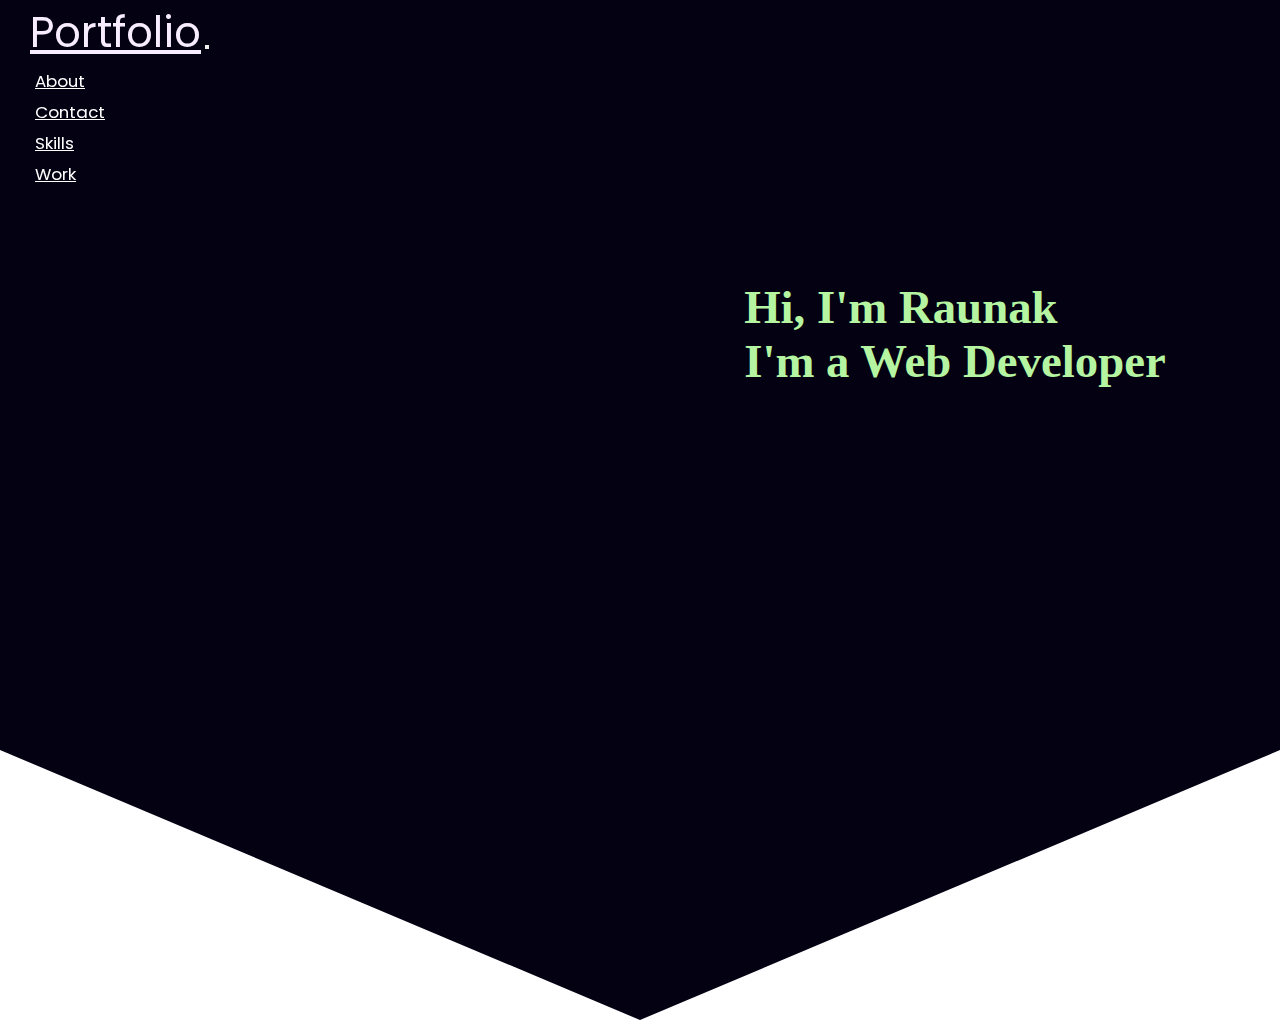
==== index.html @ c0ab07e9 "Rename portfolio.html to index.html" ====
<!DOCTYPE html>
<html lang="en">
<head>
    <meta charset="UTF-8">
    <meta name="viewport" content="width=device-width, initial-scale=1.0">
    <link rel="preconnect" href="https://fonts.gstatic.com">
    
    <link href="https://cdn.jsdelivr.net/npm/bootstrap@5.0.0-beta1/dist/css/bootstrap.min.css" rel="stylesheet" integrity="sha384-giJF6kkoqNQ00vy+HMDP7azOuL0xtbfIcaT9wjKHr8RbDVddVHyTfAAsrekwKmP1" crossorigin="anonymous">    
    <link href="https://fonts.googleapis.com/css2?family=Poppins:wght@700&display=swap" rel="stylesheet">
    
    <link rel="stylesheet" href="style.css">

    <!-- <script type="text/javascript" src="js/bootstrap.js"></script> -->
    <title>Portfolio</title>
</head>
<body>
    <div class="main">
        <nav class="navbar navbar-expand-lg navbar-dark bg-dark">
            <div class="container-fluid">
              <a class="navbar-brand" href="#">Portfolio</a>
              <button class="navbar-toggler" type="button" data-bs-toggle="collapse" data-bs-target="#navbarNav" aria-controls="navbarNav" aria-expanded="false" aria-label="Toggle navigation">
                <span class="navbar-toggler-icon"></span>
              </button>
              <div class="collapse navbar-collapse" id="navbarNav">
                <ul class="navbar-nav">
                  <li class="nav-item">
                    <a class="nav-link" href="#">About</a>
                  </li>
                  <li class="nav-item">
                    <a class="nav-link" href="#">Contact</a>
                  </li>
                  <li class="nav-item">
                    <a class="nav-link" href="#">Skills</a>
                  </li>
                  <li class="nav-item">
                    <a class="nav-link" href="#">Work</a>
                  </li>
                </ul>
              </div>
            </div>
          </nav>
        <div class="sections">
            <section class=" section1">
                <div class="flex banner">
                    <img class="gif" src="https://www.bing.com/th/id/OGC.33a3015f696e202f21450770d7701856?pid=1.7&rurl=https%3a%2f%2fthecreationlab.co.uk%2ffiles%2f9314%2f9812%2f4707%2fgiphy_22.gif&ehk=UzmX8Ec1AzAa86I2QJNVmBgooqD%2bVft1MtMii6np6lQ%3d" alt="">
                    <h1 class="text">Hi, I'm Raunak <br> I'm a Web Developer</h1>
                </div>
            </section>
            <section></section>
        </div>
        <div class="footer">
        </div>       
    </div> 
</body>

<script src="portfolio.js"></script>
<!-- JavaScript Bundle with Popper -->
<script src="https://cdn.jsdelivr.net/npm/bootstrap@5.0.0-beta1/dist/js/bootstrap.bundle.min.js" integrity="sha384-ygbV9kiqUc6oa4msXn9868pTtWMgiQaeYH7/t7LECLbyPA2x65Kgf80OJFdroafW" crossorigin="anonymous"></script>

</html>
---- style.css ----
* {
    margin: 0;
    padding: 0;
}
.flex {
    display: flex;
    justify-content: center;
    align-items: center;
}
.navbar {
    position: sticky !important;
}
.navbar {
    position: fixed !important;
    height: 120px;
    background-color: rgb(4, 1, 19) !important;
    width: 100%;
    padding: 0;
}
.navbar-brand {

    font-family: poppins;
    margin-left: 30px;
    font-size: calc(4px + 3vw);
    color :rgb(248, 236, 255) !important ;
}
.navbar-collapse {
    font-family: poppins;
    justify-content: flex-end !important;
    font-size: 1.3em;
}
.nav-link {
    color: rgb(255, 255, 255) !important;
    padding : 25px 35px 25px 35px !important;
    /* width: 160px; */
    font-size: calc(4px + 1vw);

}
.nav-item :hover{
    background-color: rgb(58, 58, 55) !important;
    color :rgb(129, 245, 111) !important;
    border-radius: 10px;
    text-align: center;
}
.show {
    position: absolute;
    top : 100px;
    width: 200px;
    right : 0;
    padding: 3px;
    z-index: 1;
    display: flex;
    align-items: center;

    animation-name: example;
    animation-duration: .5s;
}
@keyframes example {
    0%  {top:-1000px;}
  
    100% {top:120px;}
  }

.show > .navbar-nav {  
    background-color: rgb(21, 21, 22);
    display: flex;
    align-items: center;
    flex-direction: column;
    /* padding: 10px; */
    border-radius: 10px;
    font-size: calc(2px + 1.5vw);
    

}
.show > .navbar-nav > .nav-item :hover {
    background-color: rgb(58, 58, 55) !important;
    color :rgb(129, 245, 111) !important;
    border-radius: 10px;
    text-align: center;
}


/* Sections */

.sections{
    position: absolute;
    top : 120px;
    width: 100%;
    z-index: -1;
    overflow-x: hidden;

}
.section1 {
    height: 100vh;
    width: 100%;
    background-color: rgb(4, 1, 19) !important;
    clip-path: polygon(0 0, 100% 0, 100% 70%, 50% 100%, 0 70%);
}
.banner {
    padding-top: 160px;   
}
.gif {
    width: 550px;
    border-radius: 10px;
    opacity: 90%;
}
.text{
    height: 100%;
    font-size: calc(2px + 3.5vw);
    color : rgb(181, 245, 161);  
    margin-left: 80px; 
    /* font-family: poppins; */
    animation: colorChange 8s ease infinite;
}

@keyframes colorChange{
    0%{
        color : rgb(32, 116, 212);
    }
    100%{
        color : rgb(115, 248, 115);
    }
}

@media only screen and (max-width: 1000px) {
   .gif{
       transition:linear;
       width: 350px;
   }
   .section1{
       height: 800px;
   }
   .banner{
       flex-direction: column;
       padding-top: 70px;
   }
   .text{
       margin-top: 50px;
       margin-left: 0;
       font-size: calc(2px + 4.5vw);
    }
  }
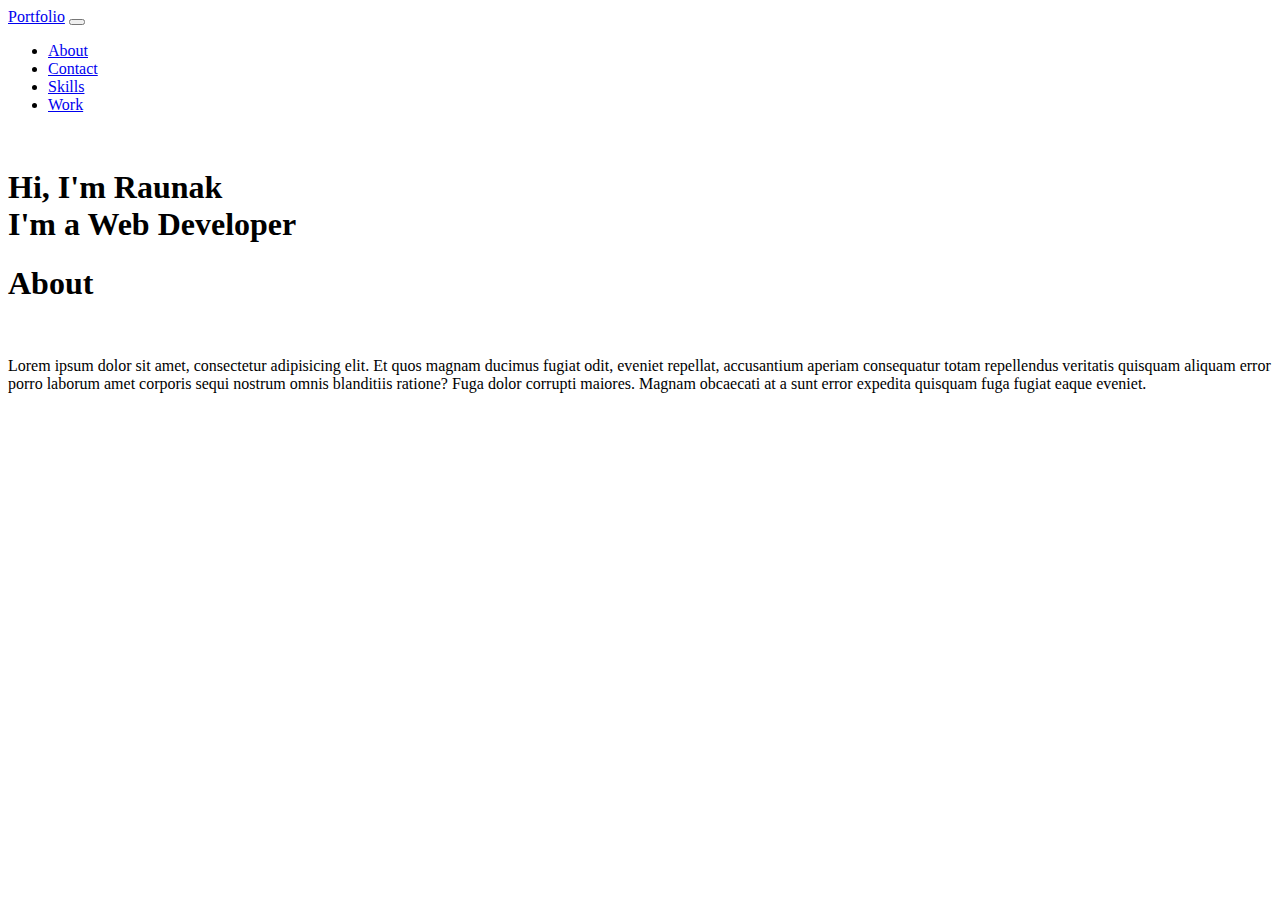
==== commit 019b530f: "Adding about section" ====
--- a/index.html
+++ b/index.html
@@ -8,7 +8,7 @@
     <link href="https://cdn.jsdelivr.net/npm/bootstrap@5.0.0-beta1/dist/css/bootstrap.min.css" rel="stylesheet" integrity="sha384-giJF6kkoqNQ00vy+HMDP7azOuL0xtbfIcaT9wjKHr8RbDVddVHyTfAAsrekwKmP1" crossorigin="anonymous">    
     <link href="https://fonts.googleapis.com/css2?family=Poppins:wght@700&display=swap" rel="stylesheet">
     
-    <link rel="stylesheet" href="style.css">
+    <link rel="stylesheet" href="design.css">
 
     <!-- <script type="text/javascript" src="js/bootstrap.js"></script> -->
     <title>Portfolio</title>
@@ -24,29 +24,35 @@
               <div class="collapse navbar-collapse" id="navbarNav">
                 <ul class="navbar-nav">
                   <li class="nav-item">
-                    <a class="nav-link" href="#">About</a>
+                    <a class="nav-link" href="#about">About</a>
                   </li>
                   <li class="nav-item">
-                    <a class="nav-link" href="#">Contact</a>
+                    <a class="nav-link" href="#contact">Contact</a>
                   </li>
                   <li class="nav-item">
-                    <a class="nav-link" href="#">Skills</a>
+                    <a class="nav-link" href="#skills">Skills</a>
                   </li>
                   <li class="nav-item">
-                    <a class="nav-link" href="#">Work</a>
+                    <a class="nav-link" href="#work">Work</a>
                   </li>
                 </ul>
               </div>
             </div>
           </nav>
         <div class="sections">
-            <section class=" section1">
+            <div class=" section1">
                 <div class="flex banner">
                     <img class="gif" src="https://www.bing.com/th/id/OGC.33a3015f696e202f21450770d7701856?pid=1.7&rurl=https%3a%2f%2fthecreationlab.co.uk%2ffiles%2f9314%2f9812%2f4707%2fgiphy_22.gif&ehk=UzmX8Ec1AzAa86I2QJNVmBgooqD%2bVft1MtMii6np6lQ%3d" alt="">
                     <h1 class="text">Hi, I'm Raunak <br> I'm a Web Developer</h1>
                 </div>
-            </section>
-            <section></section>
+            </div>
+            <div class="flex section2" id="about">
+                <h1 class="about-title">About</h1>
+                <div class="flex banner2">
+                    <img class = "dp" src="https://media-exp1.licdn.com/dms/image/C4E03AQFyDLAaTT2ALQ/profile-displayphoto-shrink_400_400/0/1610435355416?e=1617235200&v=beta&t=aSXuijLBYOyFaY25B_j-qpwomSBiXaTzRUh28vUC7uM" alt="">
+                    <p class="flex content">Lorem ipsum dolor sit amet, consectetur adipisicing elit. Et quos magnam ducimus fugiat odit, eveniet repellat, accusantium aperiam consequatur totam repellendus veritatis quisquam aliquam error porro laborum amet corporis sequi nostrum omnis blanditiis ratione? Fuga dolor corrupti maiores. Magnam obcaecati at a sunt error expedita quisquam fuga fugiat eaque eveniet.</p>
+                </div>     
+            </div>
         </div>
         <div class="footer">
         </div>       
@@ -55,6 +61,7 @@
 
 <script src="portfolio.js"></script>
 <!-- JavaScript Bundle with Popper -->
+<script src="https://ajax.googleapis.com/ajax/libs/jquery/3.4.1/jquery.min.js"></script>
 <script src="https://cdn.jsdelivr.net/npm/bootstrap@5.0.0-beta1/dist/js/bootstrap.bundle.min.js" integrity="sha384-ygbV9kiqUc6oa4msXn9868pTtWMgiQaeYH7/t7LECLbyPA2x65Kgf80OJFdroafW" crossorigin="anonymous"></script>
 
 </html>
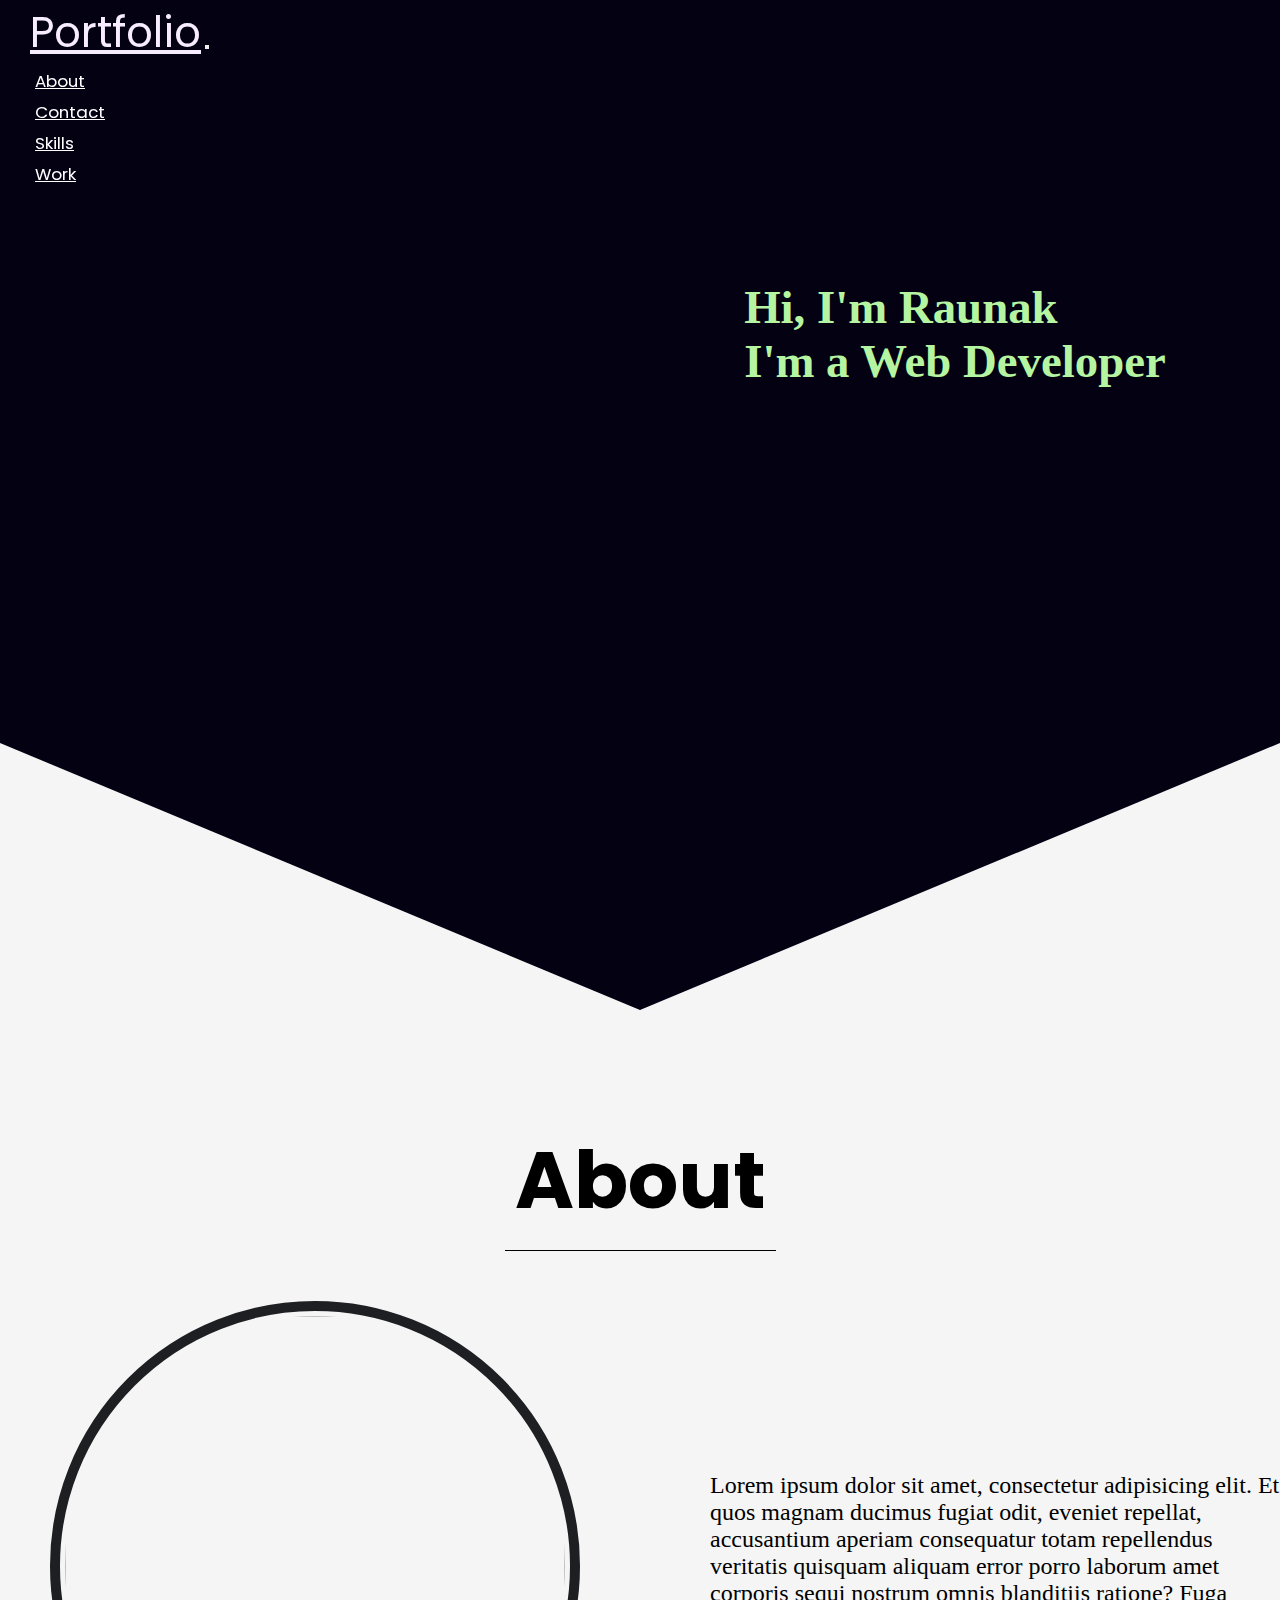
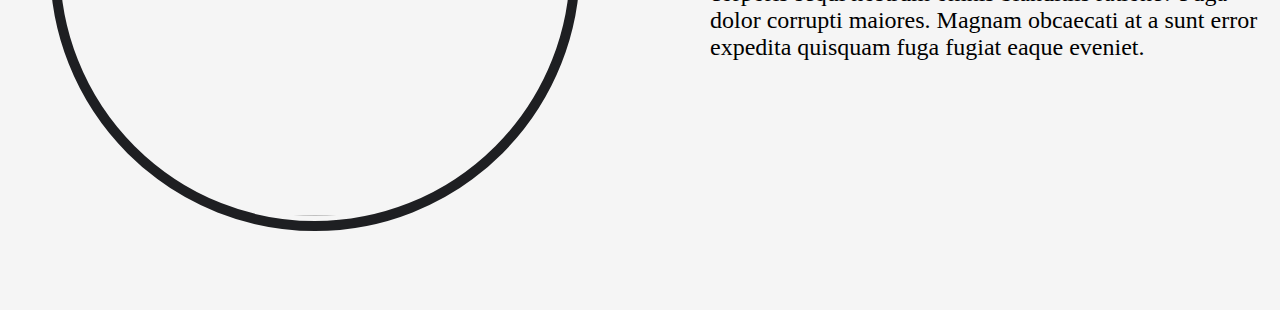
==== commit 6fa34aee: "adding contact banner" ====
--- a/index.html
+++ b/index.html
@@ -53,6 +53,11 @@
                     <p class="flex content">Lorem ipsum dolor sit amet, consectetur adipisicing elit. Et quos magnam ducimus fugiat odit, eveniet repellat, accusantium aperiam consequatur totam repellendus veritatis quisquam aliquam error porro laborum amet corporis sequi nostrum omnis blanditiis ratione? Fuga dolor corrupti maiores. Magnam obcaecati at a sunt error expedita quisquam fuga fugiat eaque eveniet.</p>
                 </div>     
             </div>
+            <div class="section3" id="contact">
+                <div class="banner3">
+
+                </div>
+            </div>
         </div>
         <div class="footer">
         </div>       
--- a/design.css
+++ b/design.css
@@ -0,0 +1,280 @@
+* {
+    margin: 0;
+    padding: 0;
+}
+html{
+    scroll-behavior: smooth;
+}
+.flex {
+    display: flex;
+    justify-content: center;
+    align-items: center;
+}
+.navbar {
+    position: sticky !important;
+}
+.navbar {
+    position: fixed !important;
+    height: 120px;
+    background-color: rgb(4, 1, 19) !important;
+    width: 100%;
+    padding: 0;
+}
+.navbar-brand {
+
+    font-family: poppins;
+    margin-left: 30px;
+    font-size: calc(4px + 3vw);
+    color :rgb(248, 236, 255) !important ;
+}
+.navbar-collapse {
+    font-family: poppins;
+    justify-content: flex-end !important;
+    font-size: 1.3em;
+}
+.nav-link {
+    color: rgb(255, 255, 255) !important;
+    padding : 25px 35px 25px 35px !important;
+    font-size: calc(4px + 1vw);
+
+}
+.nav-item :hover{
+    background-color: rgb(58, 58, 55) !important;
+    color :rgb(129, 245, 111) !important;
+    border-radius: 10px;
+    text-align: center;
+}
+.show {
+    position: absolute;
+    top : 120px;
+    width: 200px;
+    right : 0;
+    padding: 3px;
+    z-index: 1;
+    display: flex;
+    align-items: center;
+
+    animation-name: example;
+    animation-duration: .5s;
+}
+@keyframes example {
+    0%  {top:-1000px;}
+  
+    100% {top:120px;}
+  }
+
+.show > .navbar-nav {  
+    background-color: rgb(21, 21, 22);
+    display: flex;
+    align-items: center;
+    flex-direction: column;
+    /* padding: 10px; */
+    border-radius: 10px;
+    font-size: calc(2px + 1.5vw);
+}
+.nav-item :hover {
+    background-color: rgb(58, 58, 55) !important;
+    color :rgb(129, 245, 111) !important;
+    border-radius: 10px;
+    text-align: center;
+}
+
+/* Sections */
+.sections{
+    position: absolute;
+    top : 120px;
+    width: 100%;
+    z-index: -1;
+    overflow-x: hidden;
+    background: whitesmoke;
+}
+
+.section1 {
+    height: 890px;
+    width: 100%;
+    background-color: rgb(4, 1, 19) !important;
+    clip-path: polygon(0 0, 100% 0, 100% 70%, 50% 100%, 0 70%);
+}
+.banner {
+    padding-top: 160px;   
+}
+.gif {
+    width: 550px;
+    border-radius: 10px;
+    opacity: 90%;
+}
+.text{
+    height: 100%;
+    font-size: calc(2px + 3.5vw);
+    color : rgb(181, 245, 161);  
+    margin-left: 80px; 
+    animation: colorChange 8s ease infinite;
+}
+@keyframes colorChange{
+    0%{
+        color : rgb(32, 116, 212);
+    }
+    100%{
+        color : rgb(115, 248, 115);
+    }
+}
+  /* Section 2 */
+
+  .section2{
+      height: 900px;
+      flex-direction: column;
+      background: whitesmoke;
+      justify-content: start;
+    }
+    .about-title{
+        font-family: poppins;
+        font-size: 5rem;
+        padding : 10px;
+        margin-top: 100px;
+        border-bottom: 1px solid black;
+    }
+    .dp{  
+        padding : 5px;
+        border-radius: 100%;
+        border: 10px solid rgb(30, 31, 34);
+        width: 500px;
+        height: 500px;
+        margin : 0 100px 0 50px;
+    }
+    .dp :hover{
+        width: 550px;
+    }
+    .banner2{
+        margin-top: 50px;
+        padding: 0;
+        width: 100%;
+    }
+    .content{
+        max-width: 600px;
+        margin-left: 30px;
+        font-size: 1.5em;
+        overflow: hidden;
+    }
+
+@media only screen and (max-width: 1000px) {
+        /* section1 */
+
+        .gif{
+            width: 350px;
+        }
+        .section1{
+            height: 650px;
+        }
+        .banner{
+            flex-direction: column;
+            padding-top: 20px;
+        }
+        .text{
+            margin-top: 50px;
+            margin-left: 0;
+            font-size: 2em;
+         }
+
+         /* Section 2 */
+
+         .banner2{
+             flex-direction: column;
+         }
+         .about-title{
+             font-size: 3em;
+             padding : 10px;
+             margin-top: 100px;
+         }
+         .dp{
+             width: 350px;
+             height: 350px;
+             margin: auto;
+         }
+         .content{
+            font-size: calc(2px + 3vw);
+            margin : 80px 0 0 0 ;
+            width: 400px;
+            overflow: hidden;
+            padding : 10px;
+         }
+       }
+@media only screen and (max-width: 400px) {
+    
+        /* Nav */
+        .navbar {
+            position: fixed !important;
+            height: 90px;
+            background-color: rgb(4, 1, 19) !important;
+            width: 100%;
+            padding: 0;
+        }
+        .navbar-brand {
+            font-family: poppins;
+            margin-left: 30px;
+            font-size: calc(4px + 2vw);
+            color :rgb(248, 236, 255) !important ;
+        }
+        .show {
+            position: absolute;
+            top : 90px;
+            width: 200px;
+            /* right : 0;
+            padding: 3px;
+            z-index: 1;
+            display: flex;
+            align-items: center;
+        */
+            animation-name: example;
+            animation-duration: .5s;
+        }
+        /* section1 */
+        .sections{
+            top : 80px;
+        }
+
+        .gif{
+            width: 250px;
+        }
+        .section1{
+            height: 450px;
+        }
+        .banner{
+            flex-direction: column;
+            padding-top: 20px;
+        }
+        .text{
+            margin-top: 50px;
+            margin-left: 0;
+            font-size: 1.7em;
+        }
+
+        /* Section 2 */
+
+        .banner2{
+            flex-direction: column;
+        }
+        .about-title{
+            font-size: 2em;
+            padding : 10px;
+            margin-top: 100px;
+        }
+        .dp{
+            width: 250px;
+            height: 250px;
+            margin: auto;
+        }
+        .content{
+            font-size: calc(2px + 3vw);
+            margin : 80px 0 0 0 ;
+            width: 200px;
+            overflow: hidden;
+            padding : 10px;
+        }
+}
+
+     
+
+
+
+
+
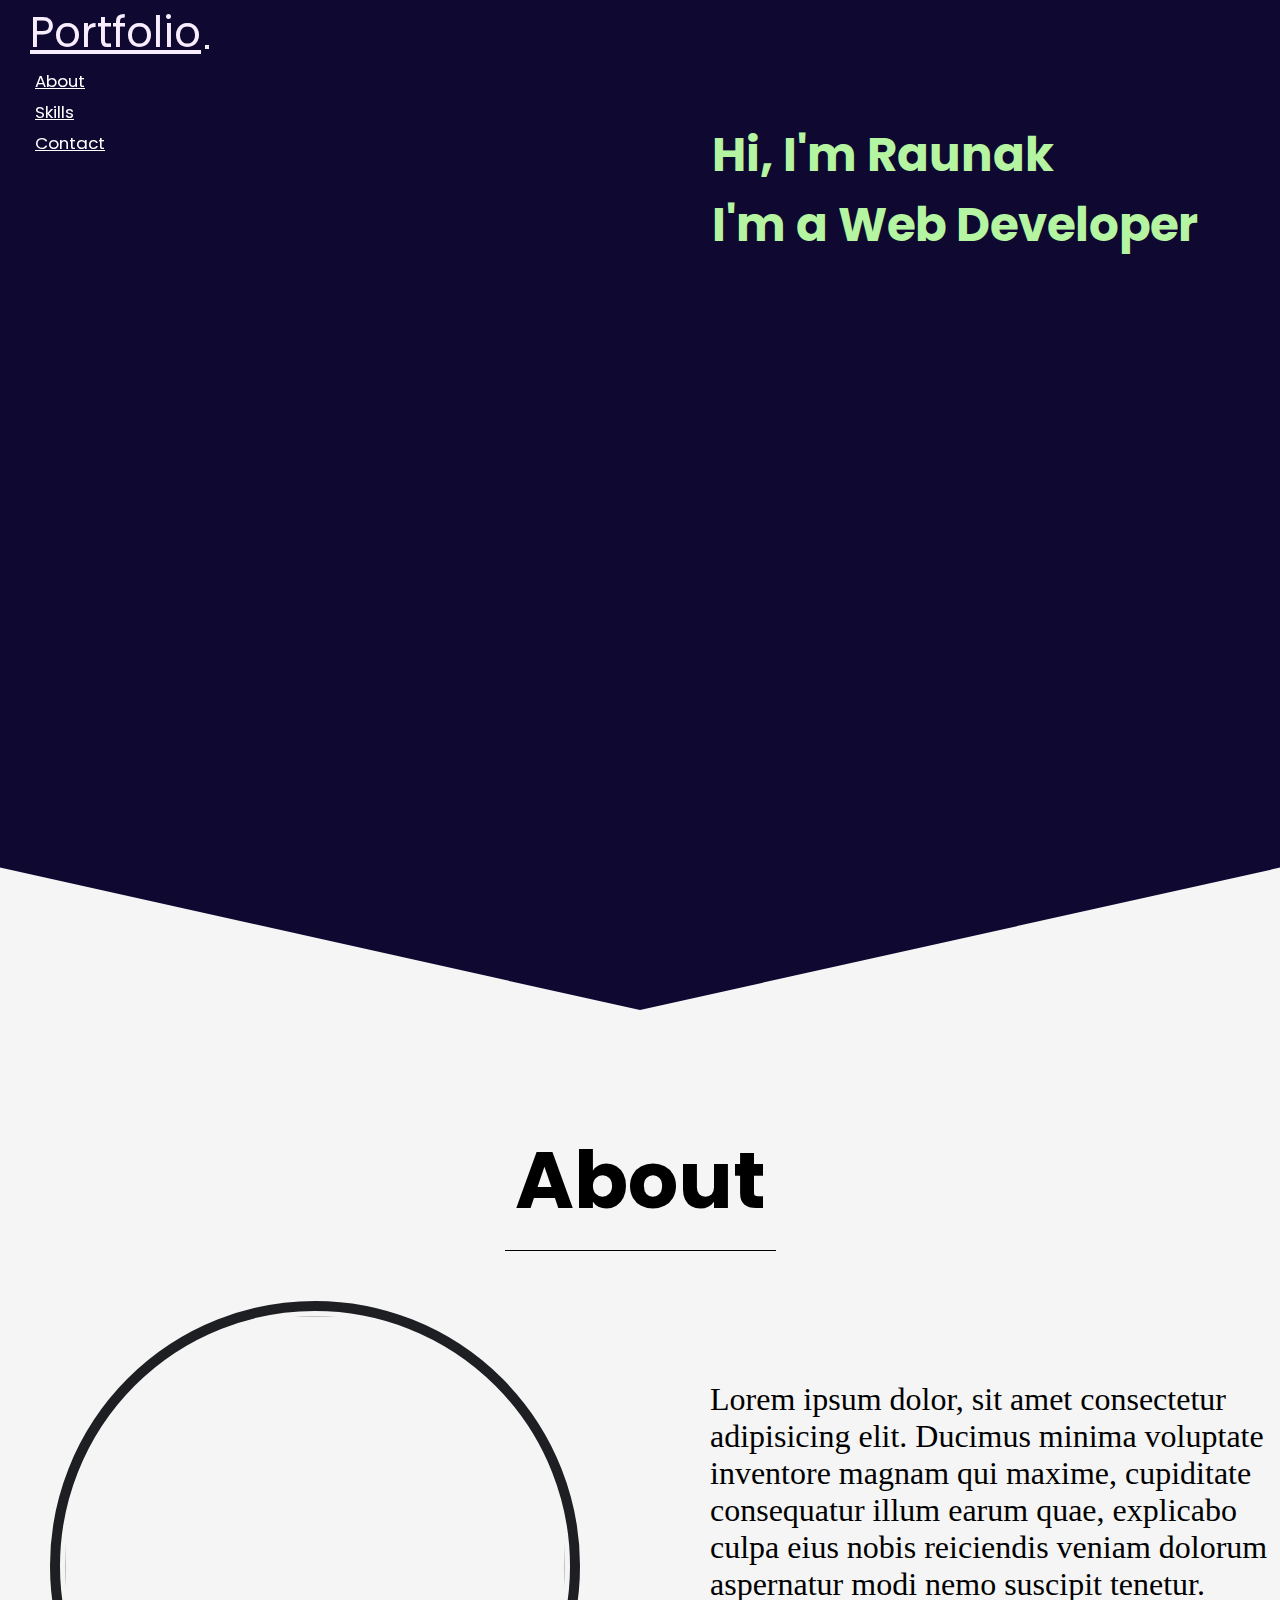
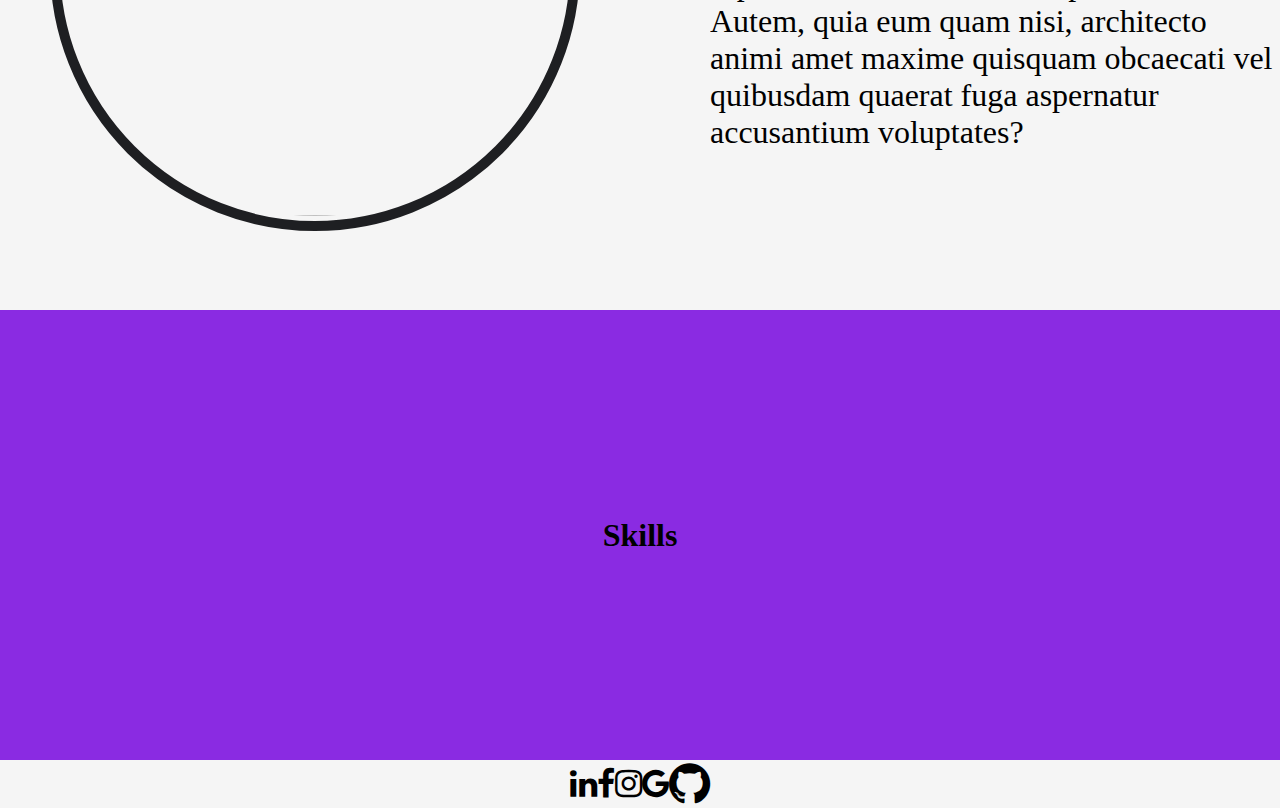
==== commit 181de68f: "Update index.html" ====
--- a/index.html
+++ b/index.html
@@ -7,7 +7,7 @@
     
     <link href="https://cdn.jsdelivr.net/npm/bootstrap@5.0.0-beta1/dist/css/bootstrap.min.css" rel="stylesheet" integrity="sha384-giJF6kkoqNQ00vy+HMDP7azOuL0xtbfIcaT9wjKHr8RbDVddVHyTfAAsrekwKmP1" crossorigin="anonymous">    
     <link href="https://fonts.googleapis.com/css2?family=Poppins:wght@700&display=swap" rel="stylesheet">
-    
+    <link rel="stylesheet" href="https://cdnjs.cloudflare.com/ajax/libs/font-awesome/4.7.0/css/font-awesome.min.css">
     <link rel="stylesheet" href="design.css">
 
     <!-- <script type="text/javascript" src="js/bootstrap.js"></script> -->
@@ -27,21 +27,18 @@
                     <a class="nav-link" href="#about">About</a>
                   </li>
                   <li class="nav-item">
-                    <a class="nav-link" href="#contact">Contact</a>
-                  </li>
-                  <li class="nav-item">
                     <a class="nav-link" href="#skills">Skills</a>
                   </li>
                   <li class="nav-item">
-                    <a class="nav-link" href="#work">Work</a>
+                    <a class="nav-link" href="#contact">Contact</a>
                   </li>
                 </ul>
               </div>
             </div>
-          </nav>
+        </nav>
         <div class="sections">
             <div class=" section1">
-                <div class="flex banner">
+                <div class="flex banner1">
                     <img class="gif" src="https://www.bing.com/th/id/OGC.33a3015f696e202f21450770d7701856?pid=1.7&rurl=https%3a%2f%2fthecreationlab.co.uk%2ffiles%2f9314%2f9812%2f4707%2fgiphy_22.gif&ehk=UzmX8Ec1AzAa86I2QJNVmBgooqD%2bVft1MtMii6np6lQ%3d" alt="">
                     <h1 class="text">Hi, I'm Raunak <br> I'm a Web Developer</h1>
                 </div>
@@ -50,18 +47,80 @@
                 <h1 class="about-title">About</h1>
                 <div class="flex banner2">
                     <img class = "dp" src="https://media-exp1.licdn.com/dms/image/C4E03AQFyDLAaTT2ALQ/profile-displayphoto-shrink_400_400/0/1610435355416?e=1617235200&v=beta&t=aSXuijLBYOyFaY25B_j-qpwomSBiXaTzRUh28vUC7uM" alt="">
-                    <p class="flex content">Lorem ipsum dolor sit amet, consectetur adipisicing elit. Et quos magnam ducimus fugiat odit, eveniet repellat, accusantium aperiam consequatur totam repellendus veritatis quisquam aliquam error porro laborum amet corporis sequi nostrum omnis blanditiis ratione? Fuga dolor corrupti maiores. Magnam obcaecati at a sunt error expedita quisquam fuga fugiat eaque eveniet.</p>
+                    <p class="flex content">Lorem ipsum dolor, sit amet consectetur adipisicing elit. Ducimus minima voluptate inventore magnam qui maxime, cupiditate consequatur illum earum quae, explicabo culpa eius nobis reiciendis veniam dolorum aspernatur modi nemo suscipit tenetur. Autem, quia eum quam nisi, architecto animi amet maxime quisquam obcaecati vel quibusdam quaerat fuga aspernatur accusantium voluptates?</p>
                 </div>     
             </div>
-            <div class="section3" id="contact">
-                <div class="banner3">
-
-                </div>
+            <div class="flex section3" id="skills">
+                <h1 class="skills-title">Skills</h1>
+                <div class="flex banner3">
+                    <img class="skills_gif" src="https://www.slnsoftwares.com/images/gif/webdevelopment17.gif" alt="">
+                    <!-- <img class="skills_gif" src="https://i.pinimg.com/originals/02/74/20/0274207612d515f49012c87803a9e631.gif" alt=""> -->
+                    <div class="grid-container">
+                      <div class="flex grid-item">
+                        <img
+                          class="album"
+                          src="https://assets.stickpng.com/thumbs/5847f5bdcef1014c0b5e489c.png"
+                          alt=""
+                        />
+                      </div>
+                      <div class="flex grid-item">
+                        <img
+                          class="album"
+                          src="https://cdn.freebiesupply.com/logos/large/2x/css3-logo-png-transparent.png"
+                          alt=""
+                        />
+                      </div>
+                      <div class="flex grid-item">
+                        <img
+                          class="album"
+                          src="https://www.freepnglogos.com/uploads/javascript-png/javascript-shield-logo-icon-2.png"
+                          alt=""
+                        />
+                      </div>
+                      <div class="flex grid-item">
+                        <img
+                          class="album"
+                          src="https://img.pngio.com/bootstrap-png-transparent-bootstrappng-images-pluspng-bootstrap-png-512_512.png"
+                          alt=""
+                        />
+                      </div>                  
+                      <div class="flex grid-item">
+                        <img
+                          class="album"
+                          src="https://cdn.icon-icons.com/icons2/2407/PNG/512/azure_icon_146223.png"
+                          alt=""
+                        />
+                      </div>                  
+                      <div class="flex grid-item">
+                        <img
+                          class="album"
+                          src="https://media4.giphy.com/media/RJzm826vu7WbJvBtxX/giphy.gif"
+                          alt=""
+                        />
+                      </div>                  
+                    </div> 
+                  </div> 
+              </div>
+            <div id="contact" class="flex section4">
+              
+              <a class="btn btn-social-icon btn-linkedin">
+                <span class="fa fa-linkedin fa-2x"></span>
+              </a>
+              <a class="btn btn-social-icon btn-facebook">
+                <span class="fa fa-facebook fa-2x"></span>
+              </a>
+              <a class="btn btn-social-icon btn-instagram">
+                <span class="fa fa-instagram fa-2x"></span>
+              </a>
+              <a class="btn btn-social-icon btn-google">
+                <span class="fa fa-google fa-2x"></span>
+              </a>
+              <a class="btn btn-social-icon btn-github">
+                <span class="fa fa-github fa-3x"></span>
+              </a>
             </div>
+          </div>
         </div>
-        <div class="footer">
-        </div>       
-    </div> 
 </body>
 
 <script src="portfolio.js"></script>
--- a/design.css
+++ b/design.css
@@ -16,12 +16,11 @@
 .navbar {
     position: fixed !important;
     height: 120px;
-    background-color: rgb(4, 1, 19) !important;
+    background-color: rgb(15, 8, 49) !important;
     width: 100%;
     padding: 0;
 }
 .navbar-brand {
-
     font-family: poppins;
     margin-left: 30px;
     font-size: calc(4px + 3vw);
@@ -92,38 +91,42 @@
 .section1 {
     height: 890px;
     width: 100%;
-    background-color: rgb(4, 1, 19) !important;
-    clip-path: polygon(0 0, 100% 0, 100% 70%, 50% 100%, 0 70%);
-}
-.banner {
-    padding-top: 160px;   
-}
-.gif {
-    width: 550px;
-    border-radius: 10px;
-    opacity: 90%;
-}
-.text{
-    height: 100%;
-    font-size: calc(2px + 3.5vw);
-    color : rgb(181, 245, 161);  
-    margin-left: 80px; 
-    animation: colorChange 8s ease infinite;
-}
-@keyframes colorChange{
-    0%{
-        color : rgb(32, 116, 212);
-    }
-    100%{
-        color : rgb(115, 248, 115);
-    }
-}
+    background-color: rgb(15, 8, 49) !important;
+    /* clip-path: polygon(0 0, 100% 0, 100% 70%, 50% 100%, 0 70%); */
+    clip-path: polygon(100% 0, 100% 84%, 50% 100%, 0 84%, 0 0);
+
+    }
+    .banner {
+        padding-top: 160px; 
+        margin : 0 20px 0 20px;  
+    }
+    .gif {
+        width: 550px;
+        border-radius: 10px;
+        opacity: 90%;
+    }
+    .text{
+        height: 100%;
+        font-size: calc(2px + 3.5vw);
+        color : rgb(181, 245, 161);  
+        margin-left: 80px; 
+        animation: colorChange 8s ease infinite;
+        font-family: poppins;
+
+    }
+    @keyframes colorChange{
+        0%{
+            color : rgb(61, 144, 240);
+        }
+        100%{
+            color : rgb(115, 248, 115);
+        }
+    }
   /* Section 2 */
 
-  .section2{
-      height: 900px;
+.section2{
+      height: 100vh;
       flex-direction: column;
-      background: whitesmoke;
       justify-content: start;
     }
     .about-title{
@@ -150,12 +153,19 @@
         width: 100%;
     }
     .content{
-        max-width: 600px;
+        max-width: 700px;
         margin-left: 30px;
-        font-size: 1.5em;
+        font-size: 2em;
         overflow: hidden;
     }
 
+.section3{
+    background-color: blueviolet;
+    width: 100%;
+    height: 50vh;
+}
+
+    /* Responsive Layout */
 @media only screen and (max-width: 1000px) {
         /* section1 */
 
@@ -204,43 +214,36 @@
         .navbar {
             position: fixed !important;
             height: 90px;
-            background-color: rgb(4, 1, 19) !important;
             width: 100%;
             padding: 0;
         }
         .navbar-brand {
             font-family: poppins;
             margin-left: 30px;
-            font-size: calc(4px + 2vw);
+            font-size: calc(4px + 3.5vw);
             color :rgb(248, 236, 255) !important ;
         }
         .show {
             position: absolute;
             top : 90px;
             width: 200px;
-            /* right : 0;
-            padding: 3px;
-            z-index: 1;
-            display: flex;
-            align-items: center;
-        */
             animation-name: example;
             animation-duration: .5s;
         }
         /* section1 */
+
         .sections{
             top : 80px;
         }
-
         .gif{
             width: 250px;
         }
         .section1{
-            height: 450px;
+            height: 400px;
         }
         .banner{
             flex-direction: column;
-            padding-top: 20px;
+            padding-top: 40px;
         }
         .text{
             margin-top: 50px;
@@ -250,13 +253,16 @@
 
         /* Section 2 */
 
+        .section2{
+            padding-top: 50px;
+        }
         .banner2{
             flex-direction: column;
         }
         .about-title{
             font-size: 2em;
             padding : 10px;
-            margin-top: 100px;
+            margin-top: 50px;
         }
         .dp{
             width: 250px;
@@ -265,7 +271,7 @@
         }
         .content{
             font-size: calc(2px + 3vw);
-            margin : 80px 0 0 0 ;
+            margin : 20px 0 0 0 ;
             width: 200px;
             overflow: hidden;
             padding : 10px;
